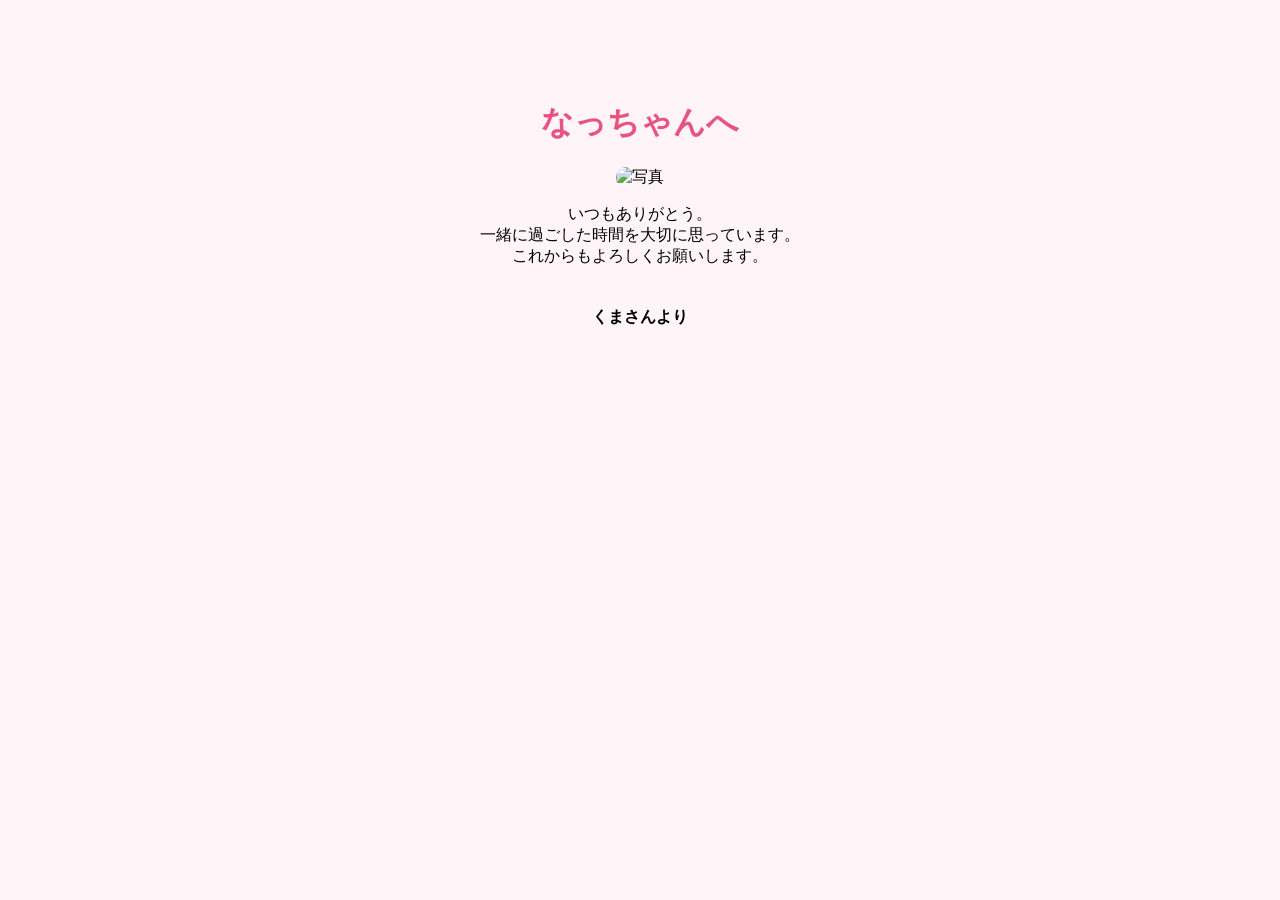
==== index.html @ bf34e641 "letter" ====
<!DOCTYPE html>
<html lang="ja">
<head>
    <meta charset="UTF-8">
    <title>To Nacchan</title>
    <link rel="stylesheet" href="style.css">
</head>
<body>
    <div class="card">
        <h1>なっちゃんへ</h1>

        <img src="photo.jpg" alt="写真">

        <p>
            いつもありがとう。<br>
            一緒に過ごした時間を大切に思っています。<br>
            これからもよろしくお願いします。
        </p>

        <p class="sign">
            くまさんより
        </p>
    </div>
</body>
</html>
---- style.css ----
body {
    background: #fff5f8;
    font-family: sans-serif;
    text-align: center;
}

.card {
    max-width: 700px;
    margin: 50px auto;
    padding: 30px;
}

img {
    width: 300px;
    border-radius: 10px;
}

h1 {
    color: #e75480;
}

.sign {
    margin-top: 40px;
    font-weight: bold;
}
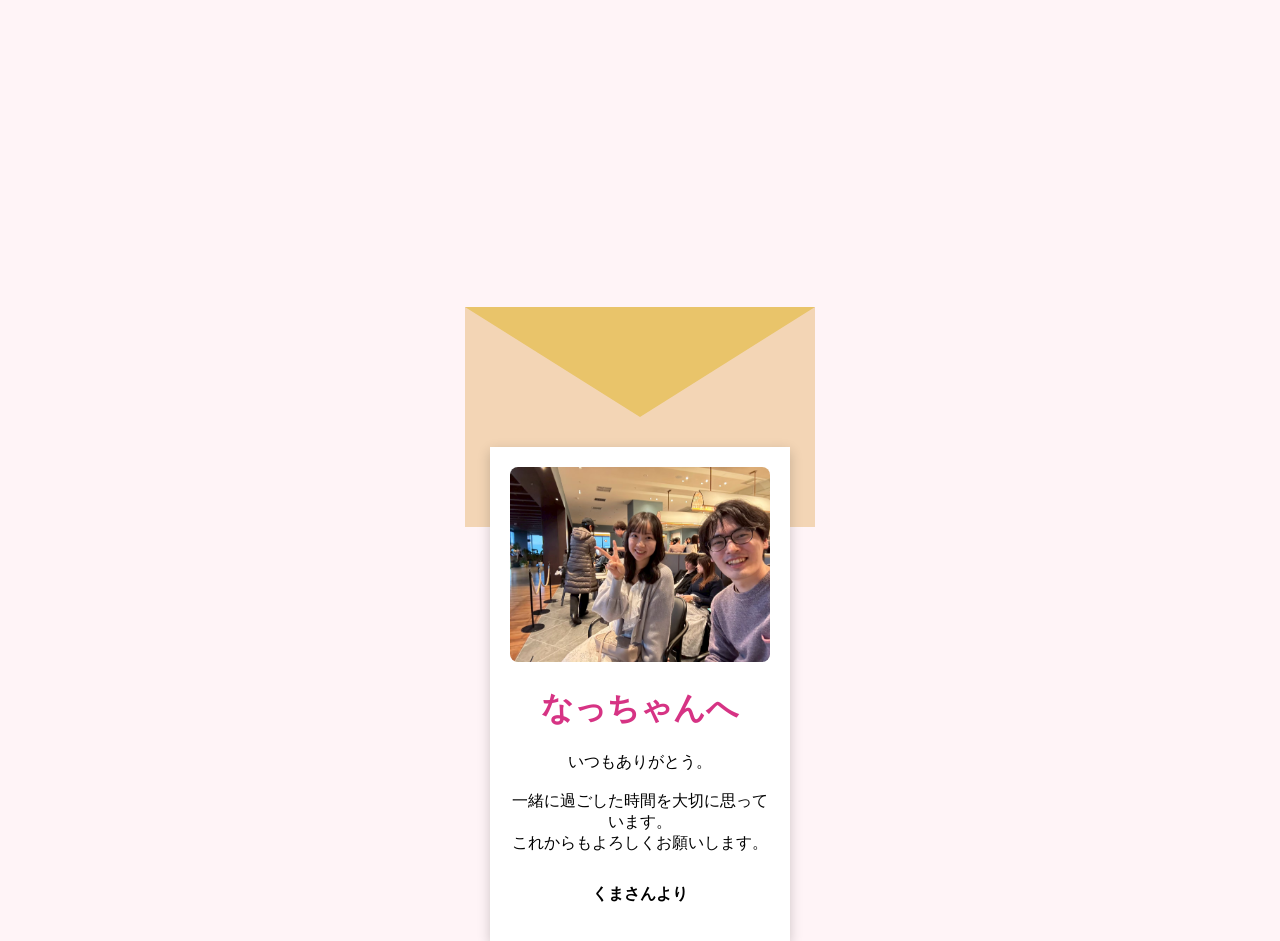
==== commit 80788bcd: "letter" ====
--- a/index.html
+++ b/index.html
@@ -1,25 +1,51 @@
 <!DOCTYPE html>
 <html lang="ja">
 <head>
-    <meta charset="UTF-8">
-    <title>To Nacchan</title>
-    <link rel="stylesheet" href="style.css">
+<meta charset="UTF-8">
+<meta name="viewport" content="width=device-width, initial-scale=1.0">
+<title>For Nacchan</title>
+<link rel="stylesheet" href="style.css">
 </head>
+
 <body>
-    <div class="card">
-        <h1>なっちゃんへ</h1>
 
-        <img src="photo.jpg" alt="写真">
+<div class="container">
 
-        <p>
-            いつもありがとう。<br>
-            一緒に過ごした時間を大切に思っています。<br>
-            これからもよろしくお願いします。
-        </p>
+    <div class="envelope" onclick="openLetter()">
 
-        <p class="sign">
-            くまさんより
-        </p>
+        <div class="flap"></div>
+
+        <div class="letter" id="letter">
+
+            <img src="photo.jpg" alt="写真">
+
+            <h1>なっちゃんへ</h1>
+
+            <p>
+                いつもありがとう。<br><br>
+
+                一緒に過ごした時間を大切に思っています。<br>
+
+                これからもよろしくお願いします。
+            </p>
+
+            <p class="sign">
+                くまさんより
+            </p>
+
+        </div>
+
     </div>
+
+    <p class="hint">封筒をクリックしてください</p>
+
+</div>
+
+<script>
+function openLetter() {
+    document.querySelector(".envelope").classList.toggle("open");
+}
+</script>
+
 </body>
 </html>
--- a/style.css
+++ b/style.css
@@ -1,25 +1,83 @@
-body {
-    background: #fff5f8;
-    font-family: sans-serif;
-    text-align: center;
+body{
+    margin:0;
+    background:#fff4f7;
+    font-family:sans-serif;
+
+    display:flex;
+    justify-content:center;
+    align-items:center;
+    height:100vh;
 }
 
-.card {
-    max-width: 700px;
-    margin: 50px auto;
-    padding: 30px;
+.container{
+    text-align:center;
 }
 
-img {
-    width: 300px;
-    border-radius: 10px;
+.envelope{
+    position:relative;
+    width:350px;
+    height:220px;
+    background:#f3d5b5;
+    cursor:pointer;
+    margin:auto;
 }
 
-h1 {
-    color: #e75480;
+.flap{
+    position:absolute;
+    width:0;
+    height:0;
+
+    border-left:175px solid transparent;
+    border-right:175px solid transparent;
+    border-top:110px solid #e9c46a;
+
+    transform-origin:top;
+    transition:0.8s;
+    z-index:3;
 }
 
-.sign {
-    margin-top: 40px;
-    font-weight: bold;
+.letter{
+    position:absolute;
+
+    left:25px;
+    top:20px;
+
+    width:300px;
+    background:white;
+
+    padding:20px;
+    box-sizing:border-box;
+
+    transform:translateY(120px);
+    transition:1s;
+
+    z-index:1;
+
+    box-shadow:0 4px 12px rgba(0,0,0,0.2);
+}
+
+.envelope.open .flap{
+    transform:rotateX(180deg);
+}
+
+.envelope.open .letter{
+    transform:translateY(-180px);
+}
+
+img{
+    width:100%;
+    border-radius:8px;
+}
+
+h1{
+    color:#d63384;
+}
+
+.sign{
+    margin-top:30px;
+    font-weight:bold;
+}
+
+.hint{
+    margin-top:30px;
 }
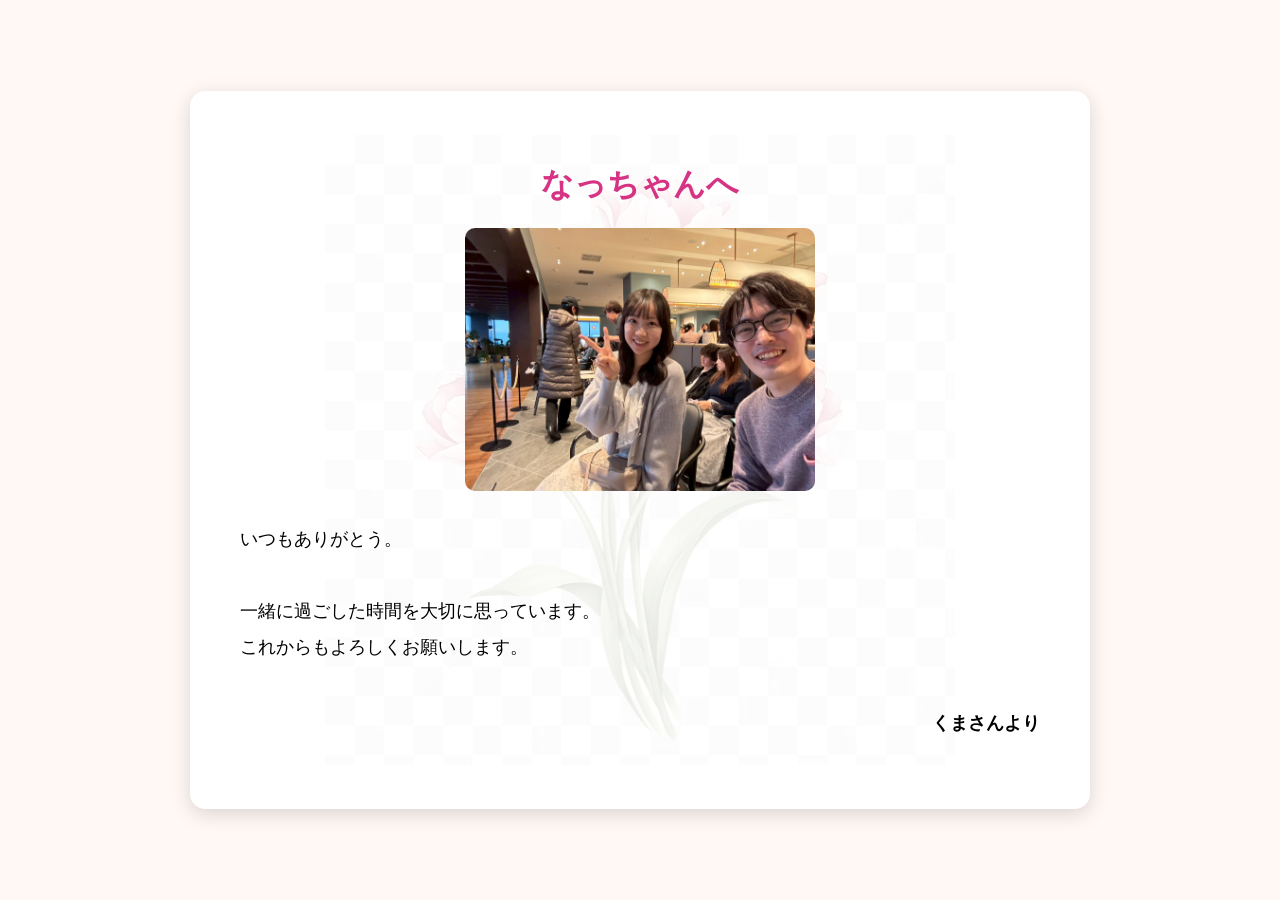
==== commit 91450e87: "love letter" ====
--- a/index.html
+++ b/index.html
@@ -3,49 +3,35 @@
 <head>
 <meta charset="UTF-8">
 <meta name="viewport" content="width=device-width, initial-scale=1.0">
-<title>For Nacchan</title>
+<title>なっちゃんへ</title>
 <link rel="stylesheet" href="style.css">
 </head>
 
 <body>
 
-<div class="container">
+<div class="letter">
 
-    <div class="envelope" onclick="openLetter()">
+    <h1>なっちゃんへ</h1>
 
-        <div class="flap"></div>
+    <img src="photo.jpg" alt="写真">
 
-        <div class="letter" id="letter">
+    <div class="message">
 
-            <img src="photo.jpg" alt="写真">
+        <p>
+            いつもありがとう。<br><br>
 
-            <h1>なっちゃんへ</h1>
+            一緒に過ごした時間を大切に思っています。<br>
 
-            <p>
-                いつもありがとう。<br><br>
+            これからもよろしくお願いします。
+        </p>
 
-                一緒に過ごした時間を大切に思っています。<br>
-
-                これからもよろしくお願いします。
-            </p>
-
-            <p class="sign">
-                くまさんより
-            </p>
-
-        </div>
+        <p class="sign">
+            くまさんより
+        </p>
 
     </div>
 
-    <p class="hint">封筒をクリックしてください</p>
-
 </div>
-
-<script>
-function openLetter() {
-    document.querySelector(".envelope").classList.toggle("open");
-}
-</script>
 
 </body>
 </html>
--- a/style.css
+++ b/style.css
@@ -1,83 +1,75 @@
 body{
     margin:0;
-    background:#fff4f7;
-    font-family:sans-serif;
+    min-height:100vh;
 
     display:flex;
     justify-content:center;
     align-items:center;
-    height:100vh;
-}
 
-.container{
-    text-align:center;
-}
-
-.envelope{
-    position:relative;
-    width:350px;
-    height:220px;
-    background:#f3d5b5;
-    cursor:pointer;
-    margin:auto;
-}
-
-.flap{
-    position:absolute;
-    width:0;
-    height:0;
-
-    border-left:175px solid transparent;
-    border-right:175px solid transparent;
-    border-top:110px solid #e9c46a;
-
-    transform-origin:top;
-    transition:0.8s;
-    z-index:3;
+    background:#fff8f5;
+    font-family:sans-serif;
 }
 
 .letter{
-    position:absolute;
+    width:800px;
+    max-width:90%;
 
-    left:25px;
-    top:20px;
-
-    width:300px;
     background:white;
 
-    padding:20px;
-    box-sizing:border-box;
+    padding:50px;
 
-    transform:translateY(120px);
-    transition:1s;
+    border-radius:15px;
 
-    z-index:1;
+    box-shadow:0 5px 20px rgba(0,0,0,0.15);
 
-    box-shadow:0 4px 12px rgba(0,0,0,0.2);
+    position:relative;
+    overflow:hidden;
 }
 
-.envelope.open .flap{
-    transform:rotateX(180deg);
+.letter::before{
+    content:"";
+
+    position:absolute;
+    inset:0;
+
+    background-image:url("tulip.png");
+    background-repeat:no-repeat;
+    background-position:center;
+    background-size:70%;
+
+    opacity:0.12;
+
+    z-index:0;
 }
 
-.envelope.open .letter{
-    transform:translateY(-180px);
+.letter *{
+    position:relative;
+    z-index:1;
+}
+
+h1{
+    text-align:center;
+    color:#d63384;
 }
 
 img{
-    width:100%;
-    border-radius:8px;
+    display:block;
+    margin:auto;
+
+    width:350px;
+    max-width:100%;
+
+    border-radius:10px;
 }
 
-h1{
-    color:#d63384;
+.message{
+    margin-top:30px;
+    line-height:2;
+    font-size:18px;
 }
 
 .sign{
-    margin-top:30px;
+    text-align:right;
+    margin-top:40px;
     font-weight:bold;
 }
-
-.hint{
-    margin-top:30px;
-}
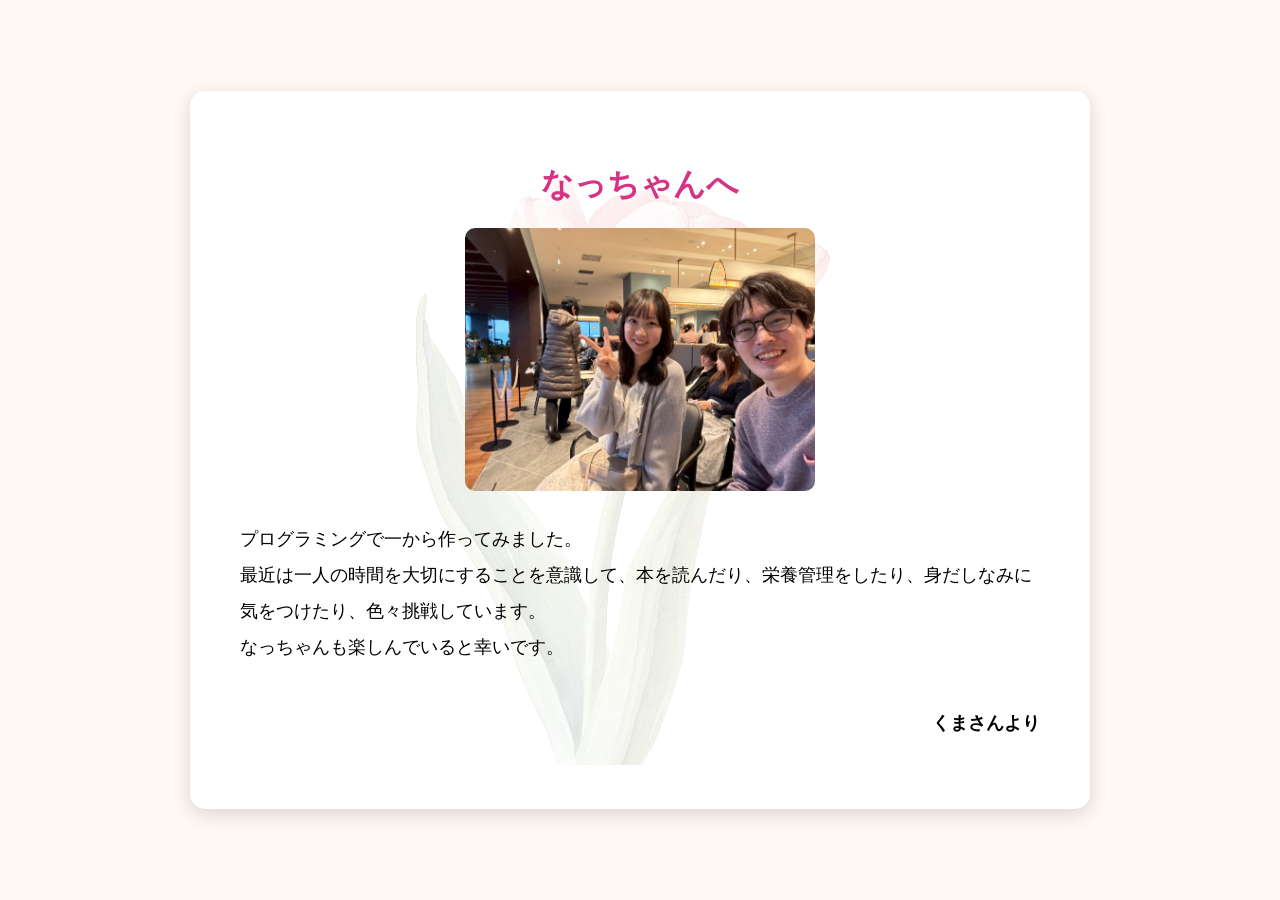
==== commit 7097b54c: "letter" ====
--- a/index.html
+++ b/index.html
@@ -18,11 +18,11 @@
     <div class="message">
 
         <p>
-            いつもありがとう。<br><br>
+            プログラミングで一から作ってみました。<br>
 
-            一緒に過ごした時間を大切に思っています。<br>
+            最近は一人の時間を大切にすることを意識して、本を読んだり、栄養管理をしたり、身だしなみに気をつけたり、色々挑戦しています。<br>
 
-            これからもよろしくお願いします。
+            なっちゃんも楽しんでいると幸いです。
         </p>
 
         <p class="sign">
